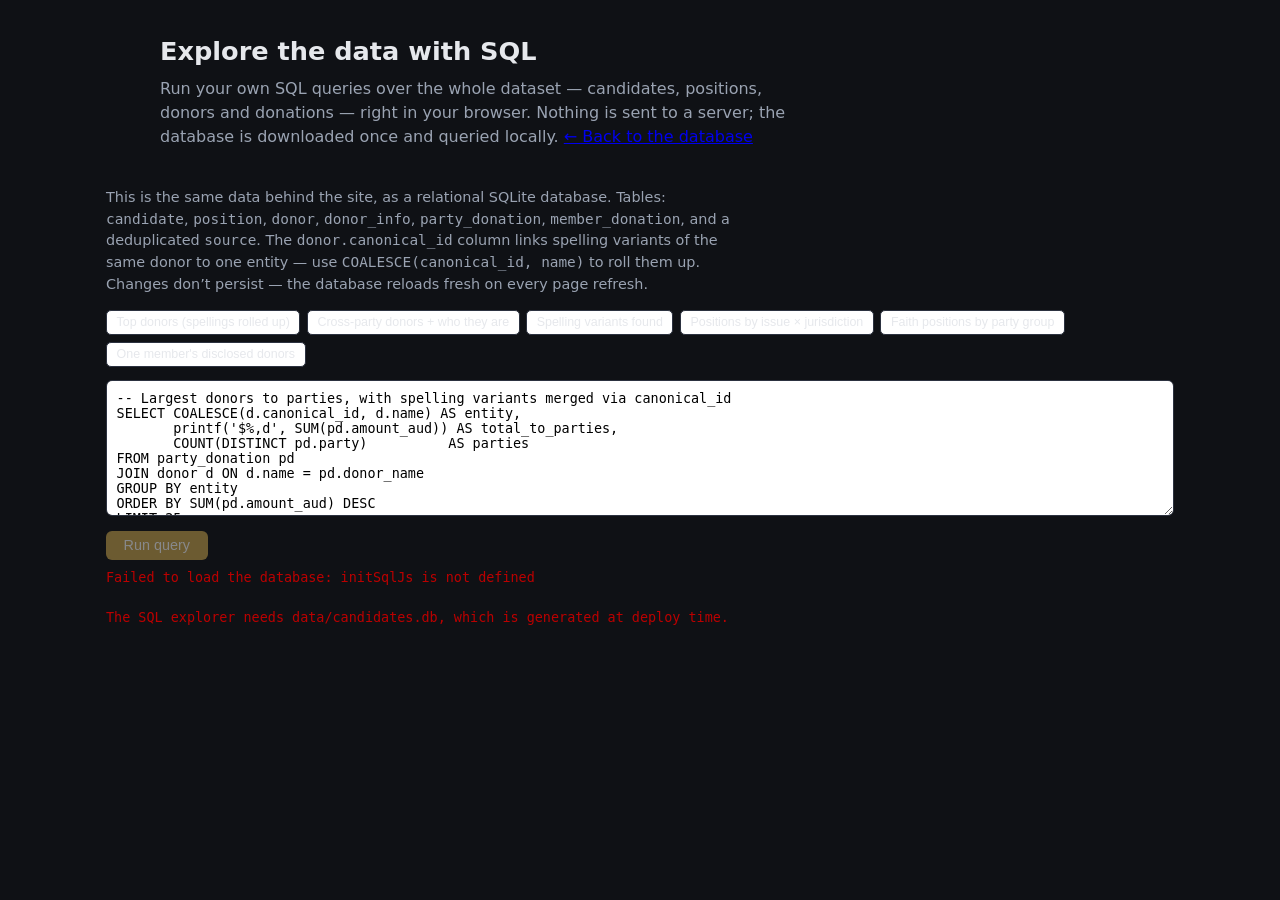
==== explore.html @ 3a2eb6e9 "Repo-wide review: bug fixes, pipeline hardening, data cleanup, docs refresh Critical fixes: - fetch_" ====
<!DOCTYPE html>
<html lang="en">
<head>
  <meta charset="UTF-8" />
  <meta name="viewport" content="width=device-width, initial-scale=1.0" />
  <title>Explore the data with SQL — Australian Candidate Transparency Database</title>
  <link rel="icon" href="data:," />
  <link rel="stylesheet" href="assets/style.css" />
  <style>
    .sql-wrap { max-width: 1100px; margin: 0 auto; padding: 0 1rem 3rem; }
    .sql-intro { color: var(--muted); font-size: .9rem; line-height: 1.5; max-width: 70ch; }
    .sql-examples { display: flex; flex-wrap: wrap; gap: .4rem; margin: .8rem 0; }
    .sql-examples button {
      font-size: .78rem; padding: .3rem .6rem; border: 1px solid var(--line);
      background: var(--card, #fff); border-radius: 5px; cursor: pointer; color: inherit;
    }
    .sql-examples button:hover { border-color: var(--accent, #0b6); }
    #sql { width: 100%; min-height: 8.5rem; font-family: ui-monospace, SFMono-Regular, Menlo, monospace;
           font-size: .84rem; padding: .6rem; border: 1px solid var(--line); border-radius: 6px;
           box-sizing: border-box; resize: vertical; }
    .sql-bar { display: flex; align-items: center; gap: .8rem; margin: .5rem 0; }
    #run { font-size: .9rem; padding: .4rem 1.1rem; border: 0; border-radius: 6px;
           background: var(--accent, #0b6); color: #fff; cursor: pointer; }
    #run:disabled { opacity: .5; cursor: default; }
    #status { color: var(--muted); font-size: .8rem; }
    .sql-error { color: #b00; font-size: .84rem; white-space: pre-wrap; font-family: ui-monospace, monospace; }
    .sql-results { overflow-x: auto; margin-top: .6rem; }
    table.sqlout { border-collapse: collapse; font-size: .82rem; width: 100%; }
    table.sqlout th, table.sqlout td { border: 1px solid var(--line); padding: .3rem .5rem;
      text-align: left; vertical-align: top; white-space: nowrap; }
    table.sqlout th { background: var(--card, #f6f6f6); position: sticky; top: 0; }
    table.sqlout td.num { text-align: right; font-variant-numeric: tabular-nums; }
    .sql-count { color: var(--muted); font-size: .78rem; margin-top: .3rem; }
    .schema-note code { font-size: .8rem; }
  </style>
</head>
<body>
  <header class="site-header">
    <h1>Explore the data with SQL</h1>
    <p class="tagline">
      Run your own SQL queries over the whole dataset — candidates, positions, donors and
      donations — right in your browser. Nothing is sent to a server; the database is
      downloaded once and queried locally. <a href="index.html">← Back to the database</a>
    </p>
  </header>

  <main class="sql-wrap">
    <p class="sql-intro">
      This is the same data behind the site, as a relational SQLite database. Tables:
      <code>candidate</code>, <code>position</code>, <code>donor</code>,
      <code>donor_info</code>, <code>party_donation</code>, <code>member_donation</code>,
      and a deduplicated <code>source</code>. The <code>donor.canonical_id</code> column
      links spelling variants of the same donor to one entity — use
      <code>COALESCE(canonical_id, name)</code> to roll them up. Changes don’t persist — the database reloads fresh on every page refresh.
    </p>

    <div class="sql-examples" id="examples" aria-label="Example queries"></div>

    <textarea id="sql" spellcheck="false" aria-label="SQL query"></textarea>
    <div class="sql-bar">
      <button id="run" disabled>Run query</button>
      <span id="status">Loading database…</span>
    </div>

    <div id="error" class="sql-error" hidden></div>
    <div class="sql-results" id="results"></div>
    <div class="sql-count" id="count"></div>
  </main>

  <!-- sql.js (WASM) vendored locally — no third-party requests, works offline -->
  <script src="assets/vendor/sqljs/sql-wasm.js"></script>
  <script src="assets/explore.js"></script>
</body>
</html>
---- assets/style.css ----
:root {
  --bg: #0f1115;
  --panel: #1a1d24;
  --panel-2: #232730;
  --text: #e6e8ec;
  --muted: #9aa3b2;
  --accent: #c8a44d;
  --line: #2c3240;
  --warn: #b9803a;
  --ok: #4caf7d;
}

* { box-sizing: border-box; }

body {
  margin: 0;
  font-family: system-ui, -apple-system, "Segoe UI", Roboto, sans-serif;
  background: var(--bg);
  color: var(--text);
  line-height: 1.5;
}

.site-header {
  padding: 2rem 1.25rem 1.5rem;
  max-width: 1000px;
  margin: 0 auto;
}
.site-header h1 { margin: 0 0 .4rem; font-size: 1.6rem; }
.tagline { margin: 0; color: var(--muted); max-width: 65ch; }

.tabs {
  display: flex;
  gap: .5rem;
  max-width: 1000px;
  margin: 0 auto;
  padding: 0 1.25rem 1rem;
}
.tab {
  background: var(--panel);
  color: var(--muted);
  border: 1px solid var(--line);
  border-radius: 8px;
  padding: .5rem .9rem;
  font-size: .95rem;
  cursor: pointer;
}
.tab.active { color: var(--text); border-color: var(--accent); }
.tab:hover { color: var(--text); }
.tab-link { text-decoration: none; margin-left: auto; display: inline-block; line-height: normal; }

.controls {
  display: flex;
  flex-wrap: wrap;
  gap: .6rem;
  max-width: 1000px;
  margin: 0 auto;
  padding: 0 1.25rem 1rem;
}

.donor-table td.num { text-align: right; white-space: nowrap; font-variant-numeric: tabular-nums; vertical-align: top; }
.party-source { margin: .6rem 0 0; font-size: .8rem; }
.party-source a { color: var(--accent); text-decoration: none; }
.party-card .c-name { font-size: 1.15rem; }
.party-years { margin: 0 0 .5rem; color: var(--muted); font-size: .82rem; }
.party-more { margin: .5rem 0 0; color: var(--muted); font-size: .78rem; font-style: italic; }
.donor-name { }
.donor-link { color: var(--accent, #0b6); text-decoration: none; border-bottom: 1px dotted currentColor; }
.donor-link:hover { text-decoration: none; border-bottom-style: solid; }
.donor-linktype { display: inline-block; margin-left: .35rem; font-size: .62rem; text-transform: uppercase; letter-spacing: .03em; color: var(--muted); border: 1px solid var(--line); border-radius: 3px; padding: 0 .25rem; vertical-align: middle; }
.donor-cat { display: inline-block; margin-left: .35rem; font-size: .66rem; color: var(--muted); font-style: italic; }
.donor-desc { color: var(--muted); font-size: .76rem; margin-top: .15rem; line-height: 1.35; max-width: 48ch; }
.donor-years { color: var(--muted); font-size: .74rem; margin-top: .1rem; }
.controls input,
.controls select {
  background: var(--panel);
  color: var(--text);
  border: 1px solid var(--line);
  border-radius: 8px;
  padding: .55rem .7rem;
  font-size: .95rem;
}
.controls input[type="search"] { flex: 1 1 260px; min-width: 200px; }

.count {
  max-width: 1000px;
  margin: 0 auto;
  padding: 0 1.25rem .5rem;
  color: var(--muted);
  font-size: .85rem;
}

.results {
  max-width: 1000px;
  margin: 0 auto;
  padding: 0 1.25rem 3rem;
  display: grid;
  gap: 1rem;
}

.card {
  background: var(--panel);
  border: 1px solid var(--line);
  border-radius: 12px;
  padding: 1.1rem 1.2rem;
}
.card-head {
  border-bottom: 1px solid var(--line);
  padding-bottom: .6rem;
  margin-bottom: .8rem;
  display: flex;
  gap: .9rem;
  align-items: flex-start;
}
.c-headtext { flex: 1; min-width: 0; }
.c-photo-link { flex: 0 0 auto; line-height: 0; }
.c-photo {
  width: 64px;
  height: 64px;
  object-fit: cover;
  border-radius: 10px;
  border: 1px solid var(--line);
  background: var(--panel-2);
}
.c-name { margin: 0 0 .2rem; font-size: 1.2rem; }
.c-meta { margin: 0; color: var(--muted); font-size: .9rem; }
.c-meta .roster-src { color: var(--accent); text-decoration: none; }
.c-meta .roster-src:hover { text-decoration: underline; }

.chips { display: flex; flex-wrap: wrap; gap: .35rem; margin-top: .55rem; }
.chip {
  font-size: .7rem;
  padding: .12rem .5rem;
  border-radius: 999px;
  background: var(--panel-2);
  border: 1px solid var(--line);
  color: var(--text);
}
.chip-donor { color: var(--ok); border-color: var(--ok); }
.chip-empty { color: var(--muted); font-style: italic; }
.chip-more { color: var(--muted); border-style: dashed; }

.coverage {
  max-width: 1000px;
  margin: 0 auto;
  padding: 0 1.25rem .8rem;
  color: var(--muted);
  font-size: .8rem;
}

.positions { margin: 0; display: grid; gap: .8rem; }
.pos { background: var(--panel-2); border-radius: 8px; padding: .7rem .8rem; }
.pos-label {
  font-size: .72rem;
  text-transform: uppercase;
  letter-spacing: .06em;
  color: var(--muted);
  margin-bottom: .25rem;
  display: flex;
  align-items: center;
  gap: .5rem;
}
.pos-summary { margin: 0 0 .45rem; }
.badge {
  font-size: .65rem;
  padding: .1rem .4rem;
  border-radius: 999px;
  border: 1px solid var(--line);
}
.badge.ok { color: var(--ok); border-color: var(--ok); }
.badge.warn { color: var(--warn); border-color: var(--warn); }
.badge.party { color: var(--accent); border-color: var(--accent); }
.pos-party { border-left: 2px solid var(--accent); }

.sources { margin: 0; padding: 0; list-style: none; display: flex; flex-wrap: wrap; gap: .35rem; }
.sources li a {
  font-size: .78rem;
  color: var(--accent);
  text-decoration: none;
  border: 1px solid var(--line);
  border-radius: 6px;
  padding: .15rem .45rem;
  display: inline-block;
}
.sources li a:hover { border-color: var(--accent); }
.no-source { color: var(--warn); font-size: .78rem; }

.donor-table { width: 100%; border-collapse: collapse; font-size: .85rem; margin-top: .3rem; }
.donor-table th, .donor-table td { text-align: left; padding: .3rem .4rem; border-bottom: 1px solid var(--line); }
.donor-table th { color: var(--muted); font-weight: 600; }

.site-footer {
  max-width: 1000px;
  margin: 0 auto;
  padding: 1.5rem 1.25rem 3rem;
  color: var(--muted);
  font-size: .82rem;
  border-top: 1px solid var(--line);
}

.empty { color: var(--muted); padding: 2rem 1.25rem; max-width: 1000px; margin: 0 auto; }
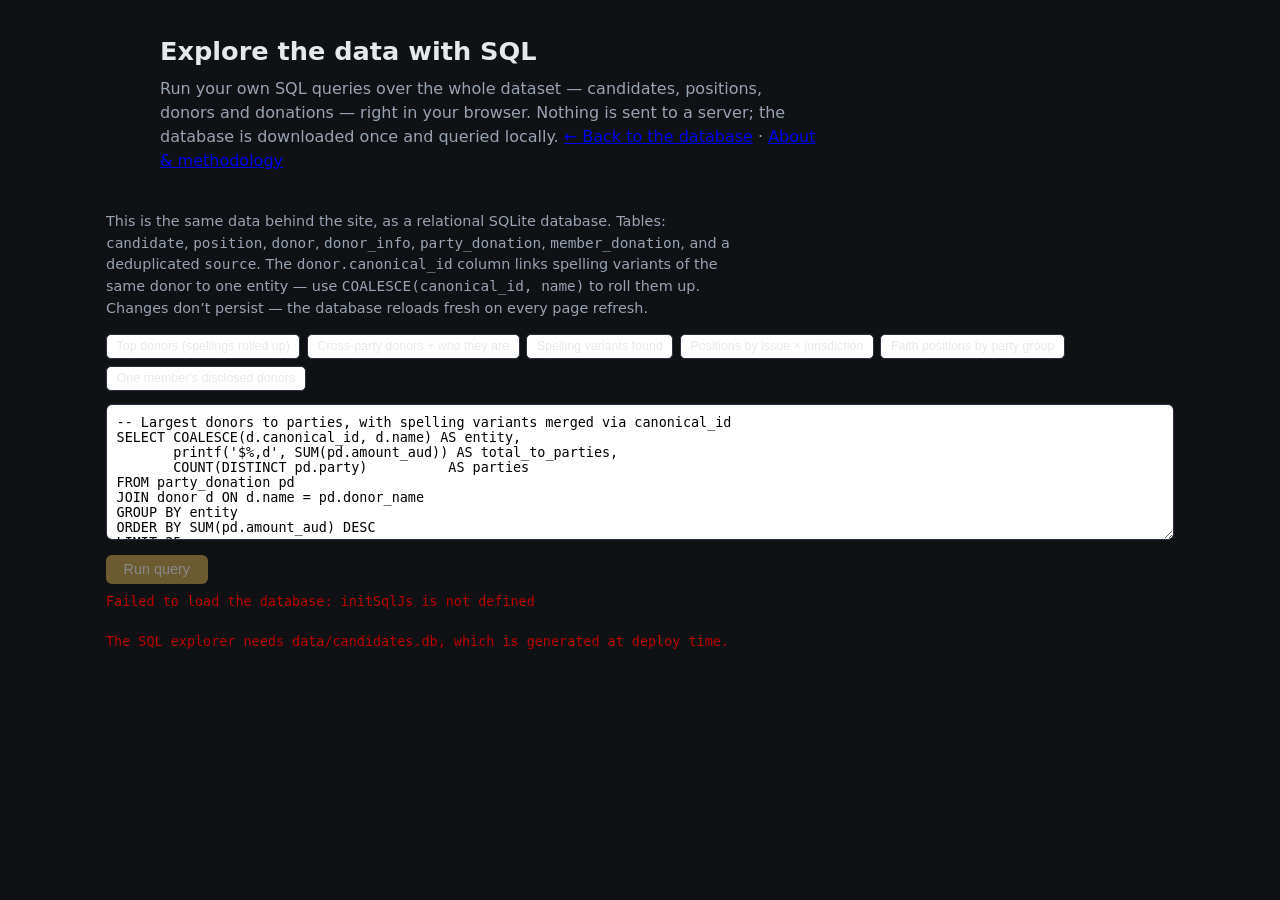
==== commit 617eb7d8: "Professionalise the site for public use (#30) * Add South Australia 2026–2030 roster (47 House + 22 " ====
--- a/explore.html
+++ b/explore.html
@@ -4,7 +4,15 @@
   <meta charset="UTF-8" />
   <meta name="viewport" content="width=device-width, initial-scale=1.0" />
   <title>Explore the data with SQL — Australian Candidate Transparency Database</title>
-  <link rel="icon" href="data:," />
+  <meta name="description" content="Run your own SQL queries over the full Australian candidate transparency dataset — candidates, positions, donors and donations — entirely in your browser." />
+  <meta name="theme-color" content="#0f1115" />
+  <link rel="canonical" href="https://rigbygroyp.github.io/Australia-First/explore.html" />
+  <meta property="og:title" content="Explore the data with SQL — Australian Candidate Transparency Database" />
+  <meta property="og:description" content="Run your own SQL over the whole dataset, entirely in your browser. Nothing is sent to a server." />
+  <meta property="og:type" content="website" />
+  <meta property="og:url" content="https://rigbygroyp.github.io/Australia-First/explore.html" />
+  <meta name="twitter:card" content="summary" />
+  <link rel="icon" type="image/svg+xml" href="assets/favicon.svg" />
   <link rel="stylesheet" href="assets/style.css" />
   <style>
     .sql-wrap { max-width: 1100px; margin: 0 auto; padding: 0 1rem 3rem; }
@@ -40,7 +48,7 @@
     <p class="tagline">
       Run your own SQL queries over the whole dataset — candidates, positions, donors and
       donations — right in your browser. Nothing is sent to a server; the database is
-      downloaded once and queried locally. <a href="index.html">← Back to the database</a>
+      downloaded once and queried locally. <a href="index.html">← Back to the database</a> · <a href="about.html">About &amp; methodology</a>
     </p>
   </header>
 
@@ -70,5 +78,11 @@
   <!-- sql.js (WASM) vendored locally — no third-party requests, works offline -->
   <script src="assets/vendor/sqljs/sql-wasm.js"></script>
   <script src="assets/explore.js"></script>
+
+  <!-- GoatCounter (cookie-free page counts). To enable: create a free account at
+       goatcounter.com, replace YOURCODE, and uncomment. See DEPLOYMENT.md.
+  <script data-goatcounter="https://YOURCODE.goatcounter.com/count"
+          async src="//gc.zgo.at/count.js"></script>
+  -->
 </body>
 </html>
--- a/assets/style.css
+++ b/assets/style.css
@@ -30,6 +30,7 @@
 
 .tabs {
   display: flex;
+  flex-wrap: wrap;
   gap: .5rem;
   max-width: 1000px;
   margin: 0 auto;
@@ -47,6 +48,14 @@
 .tab.active { color: var(--text); border-color: var(--accent); }
 .tab:hover { color: var(--text); }
 .tab-link { text-decoration: none; margin-left: auto; display: inline-block; line-height: normal; }
+.tab-link-tight { margin-left: 0; }
+.table-scroll { overflow-x: auto; }
+
+@media (max-width: 480px) {
+  .site-header h1 { font-size: 1.25rem; }
+  .site-header { padding: 1.2rem 1rem .8rem; }
+  .tabs, .controls { padding-left: 1rem; padding-right: 1rem; }
+}
 
 .controls {
   display: flex;
@@ -94,6 +103,10 @@
   margin: 0 auto;
   padding: 0 1.25rem 3rem;
   display: grid;
+  /* minmax(0,…) lets cards shrink below their content's intrinsic width on
+     phones — wide donor tables then scroll inside .table-scroll instead of
+     blowing the whole page out sideways. */
+  grid-template-columns: minmax(0, 1fr);
   gap: 1rem;
 }
 
@@ -147,7 +160,7 @@
   font-size: .8rem;
 }
 
-.positions { margin: 0; display: grid; gap: .8rem; }
+.positions { margin: 0; display: grid; grid-template-columns: minmax(0, 1fr); gap: .8rem; }
 .pos { background: var(--panel-2); border-radius: 8px; padding: .7rem .8rem; }
 .pos-label {
   font-size: .72rem;
